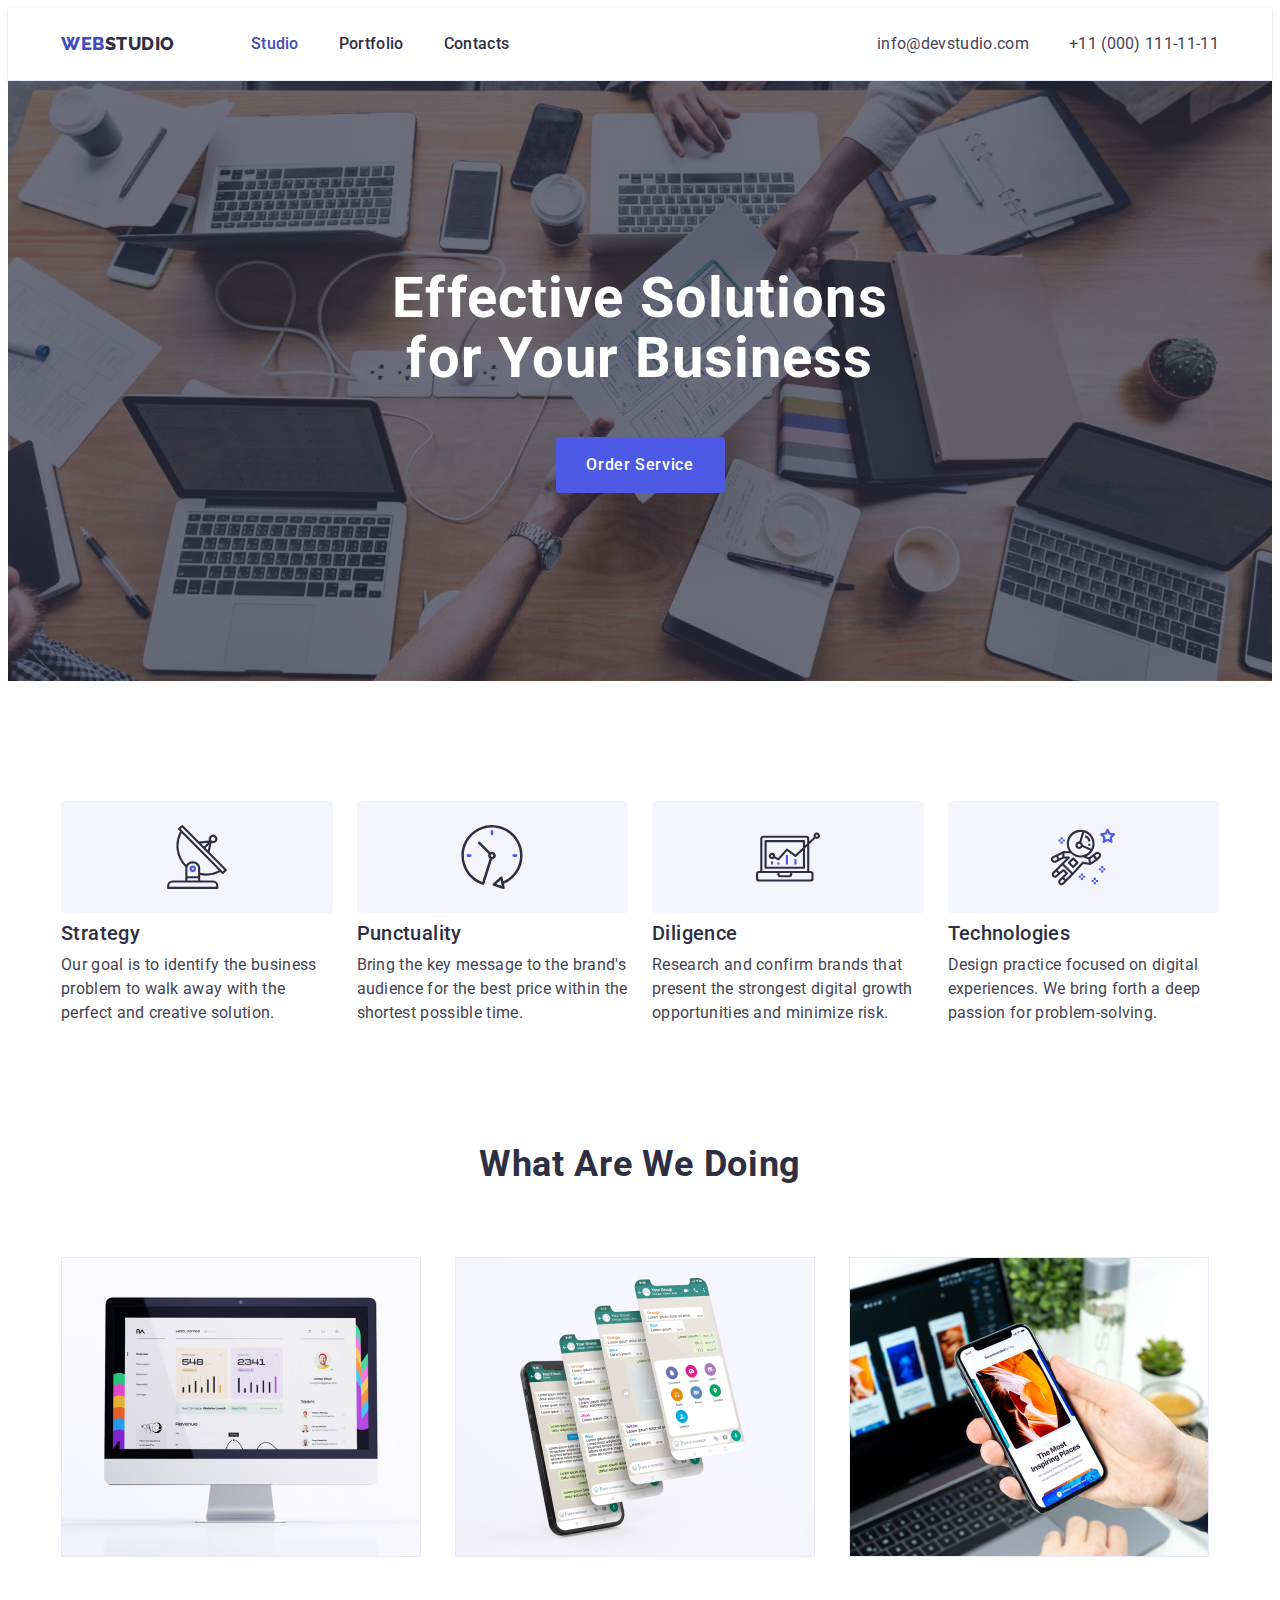
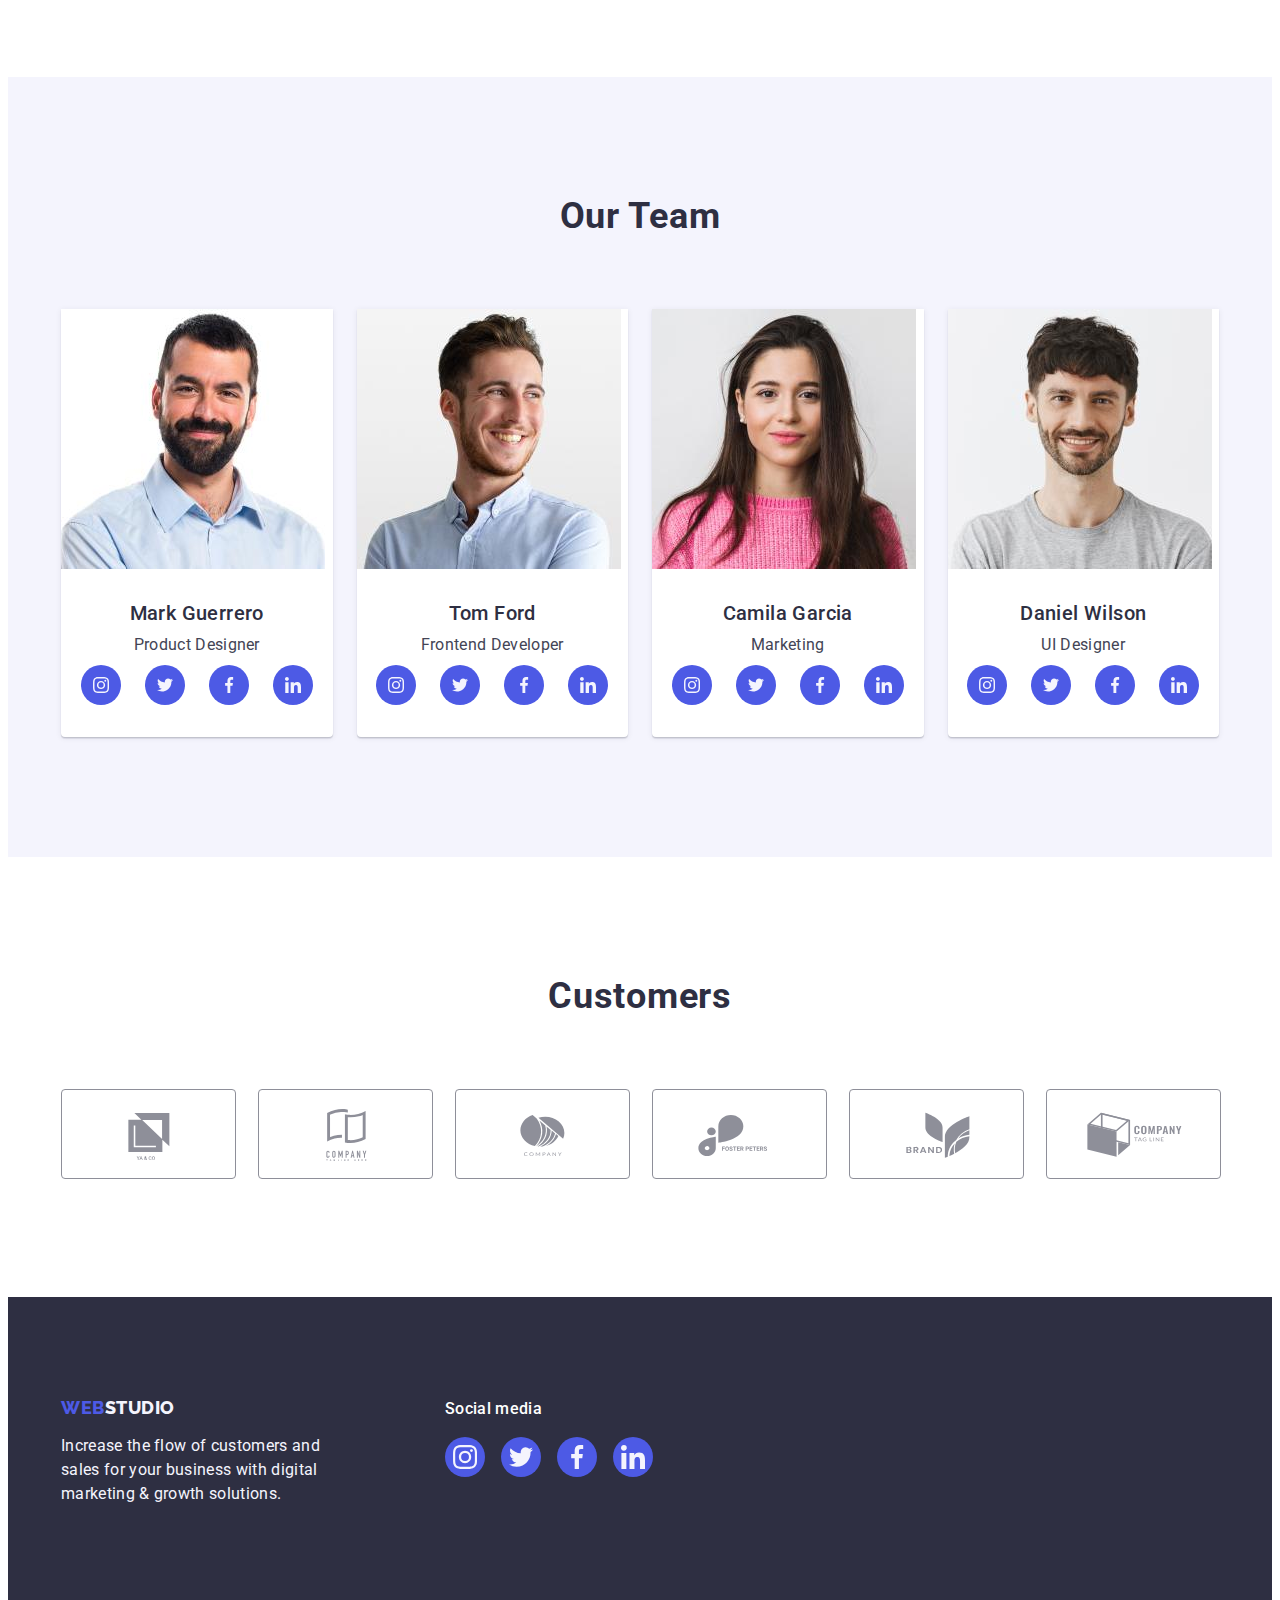
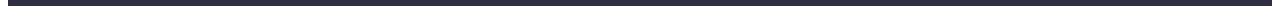
==== index.html @ 147f6ba3 "Initial commit" ====
<!doctype html>
<html lang="en">
<head>
    <meta charset="UTF-8">
    <meta name="viewport" content="width=device-width, initial-scale=1.0">
    <link rel="preconnect" href="https://fonts.googleapis.com">
    <link rel="preconnect" href="https://fonts.gstatic.com" crossorigin>
    <link
            href="https://fonts.googleapis.com/css2?family=Raleway:wght@800&family=Roboto:wght@400;500;700;900&display=swap"
            rel="stylesheet"
    >
    <link
            rel="stylesheet"
            href="https://cdnjs.cloudflare.com/ajax/libs/modern-normalize/2.0.0/modern-normalize.min.css"
            integrity="sha512-4xo8blKMVCiXpTaLzQSLSw3KFOVPWhm/TRtuPVc4WG6kUgjH6J03IBuG7JZPkcWMxJ5huwaBpOpnwYElP/m6wg=="
            crossorigin="anonymous"
            referrerpolicy="no-referrer"
    />
    <link href="./css/styles.css" rel="stylesheet">
    <title>Studio</title>
</head>
<body>
<header class="header">
    <div class="header-container container">
        <nav class="header-nav">
            <a href="./index.html" class="logo-header-link logo-link link">
                Web<span class="header-logo-accent">Studio</span>
            </a>
            <ul class="header-nav-list list">
                <li class="header-nav-list-item">
                    <a class="header-link-accent header-link link" href="./index.html">Studio</a>
                </li>
                <li class="header-nav-list-item">
                    <a class="header-link link" href="./portfolio.html">Portfolio</a>
                </li>
                <li class="header-nav-list-item">
                    <a class="header-link link" href="">Contacts</a>
                </li>
            </ul>
        </nav>
        <address class="address">
            <ul class="address-list list">
                <li><a class="address-link link" href="mailto:info@devstudio.com">info@devstudio.com</a></li>
                <li><a class="address-link link" href="tel:+110001111111">+11 (000) 111-11-11</a></li>
            </ul>
        </address>
    </div>
</header>

<main>
    <section class="hero">
        <div class="container">
            <h1 class="hero-title">Effective Solutions for Your Business</h1>
            <button class="hero-btn btn" type="button" data-modal-open>Order Service</button>
        </div>
    </section>
    <section class="feature">
        <div class="container">
            <h2 class="visually-hidden">Feature</h2>
            <ul class="feature-list list">
                <li class="feature-item">
                    <div class="feature-icon-container">
                        <svg class="feature-icon" width="64" height="64">
                            <use href="./images/icons.svg#icon-antenna"></use>
                        </svg>
                    </div>
                    <h3 class="feature-subtitle subtitle">Strategy</h3>
                    <p class="feature-text text">
                        Our goal is to identify the business problem to walk away with the perfect and creative
                        solution.
                    </p>
                </li>
                <li class="feature-item">
                    <div class="feature-icon-container">
                        <svg class="feature-icon" width="64" height="64">
                            <use href="./images/icons.svg#icon-clock"></use>
                        </svg>
                    </div>
                    <h3 class="feature-subtitle subtitle">Punctuality</h3>
                    <p class="feature-text text">
                        Bring the key message to the brand's audience for the best price within the shortest possible
                        time.
                    </p>
                </li>
                <li class="feature-item">
                    <div class="feature-icon-container">
                        <svg class="feature-icon" width="64" height="64">
                            <use href="./images/icons.svg#icon-diagram"></use>
                        </svg>
                    </div>
                    <h3 class="feature-subtitle subtitle">Diligence</h3>
                    <p class="feature-text text">
                        Research and confirm brands that present the strongest digital growth opportunities and minimize
                        risk.
                    </p>
                </li>
                <li class="feature-item">
                    <div class="feature-icon-container">
                        <svg class="feature-icon" width="64" height="64">
                            <use href="./images/icons.svg#icon-astronaut"></use>
                        </svg>
                    </div>
                    <h3 class="feature-subtitle subtitle">Technologies</h3>
                    <p class="feature-text text">
                        Design practice focused on digital experiences. We bring forth a deep passion for
                        problem-solving.
                    </p>
                </li>
            </ul>
        </div>
    </section>
    <section class="action">
        <div class="container">
            <h2 class="studio-title">What are we doing</h2>
            <ul class="action-list list">
                <li class="action-item">
                    <img src="images/studio/technics/img-1.jpg" alt="monitor image" width="360" height="300">
                </li>
                <li class="action-item">
                    <img src="images/studio/technics/img-2.jpg" alt="phone image" width="360" height="300">
                </li>
                <li class="action-item">
                    <img src="images/studio/technics/img-3.jpg" alt="laptop and phone image" width="360" height="300">
                </li>
            </ul>
        </div>
    </section>
    <section class="team">
        <div class="container">
            <h2 class="studio-title">Our Team</h2>
            <ul class="team-list list">
                <li class="team-item">
                    <img src="images/studio/team/img-3.jpg" alt="mac image" width="264" height="260">
                    <div class="team-container">
                        <h3 class="team-subtitle subtitle">Mark Guerrero</h3>
                        <p class="team-text text">Product Designer</p>
                        <ul class="social-list">
                            <li class="social-item">
                                <a class="social-link link" target="_blank" href="/">
                                    <svg class="social-icon" width="16" height="16">
                                        <use href="./images/icons.svg#icon-instagram"></use>
                                    </svg>
                                </a>
                            </li>
                            <li class="social-item">
                                <a class="social-link link" target="_blank" href="/">
                                    <svg class="social-icon" width="16" height="16">
                                        <use href="./images/icons.svg#icon-twitter"></use>
                                    </svg>
                                </a>
                            </li>
                            <li class="social-item">
                                <a class="social-link link" target="_blank" href="/">
                                    <svg class="social-icon" width="16" height="16">
                                        <use href="./images/icons.svg#icon-facebook"></use>
                                    </svg>
                                </a>
                            </li>
                            <li class="social-item">
                                <a class="social-link link" target="_blank" href="/">
                                    <svg class="social-icon" width="16" height="16">
                                        <use href="./images/icons.svg#icon-linkedin"></use>
                                    </svg>
                                </a>
                            </li>
                        </ul>
                    </div>
                </li>
                <li class="team-item">
                    <img src="images/studio/team/img-2.jpg" alt="phone image" width="264" height="260">
                    <div class="team-container">
                        <h3 class="team-subtitle subtitle">Tom Ford</h3>
                        <p class="team-text text">Frontend Developer</p>
                        <ul class="social-list">
                            <li class="social-item">
                                <a class="social-link link" target="_blank" href="/">
                                    <svg class="social-icon" width="16" height="16">
                                        <use href="./images/icons.svg#icon-instagram"></use>
                                    </svg>
                                </a>
                            </li>
                            <li class="social-item">
                                <a class="social-link link" target="_blank" href="/">
                                    <svg class="social-icon" width="16" height="16">
                                        <use href="./images/icons.svg#icon-twitter"></use>
                                    </svg>
                                </a>
                            </li>
                            <li class="social-item">
                                <a class="social-link link" target="_blank" href="/">
                                    <svg class="social-icon" width="16" height="16">
                                        <use href="./images/icons.svg#icon-facebook"></use>
                                    </svg>
                                </a>
                            </li>
                            <li class="social-item">
                                <a class="social-link link" target="_blank" href="/">
                                    <svg class="social-icon" width="16" height="16">
                                        <use href="./images/icons.svg#icon-linkedin"></use>
                                    </svg>
                                </a>
                            </li>
                        </ul>
                    </div>
                </li>
                <li class="team-item">
                    <img src="images/studio/team/img-1.jpg" alt="laptop and phone image" width="264" height="260">
                    <div class="team-container">
                        <h3 class="team-subtitle subtitle">Camila Garcia</h3>
                        <p class="team-text text">Marketing</p>
                        <ul class="social-list">
                            <li class="social-item">
                                <a class="social-link link" target="_blank" href="/">
                                    <svg class="social-icon" width="16" height="16">
                                        <use href="./images/icons.svg#icon-instagram"></use>
                                    </svg>
                                </a>
                            </li>
                            <li class="social-item">
                                <a class="social-link link" target="_blank" href="/">
                                    <svg class="social-icon" width="16" height="16">
                                        <use href="./images/icons.svg#icon-twitter"></use>
                                    </svg>
                                </a>
                            </li>
                            <li class="social-item">
                                <a class="social-link link" target="_blank" href="/">
                                    <svg class="social-icon" width="16" height="16">
                                        <use href="./images/icons.svg#icon-facebook"></use>
                                    </svg>
                                </a>
                            </li>
                            <li class="social-item">
                                <a class="social-link link" target="_blank" href="/">
                                    <svg class="social-icon" width="16" height="16">
                                        <use href="./images/icons.svg#icon-linkedin"></use>
                                    </svg>
                                </a>
                            </li>
                        </ul>
                    </div>
                </li>
                <li class="team-item">
                    <img src="images/studio/team/img.jpg" alt="laptop and phone image" width="264" height="260">
                    <div class="team-container">
                        <h3 class="team-subtitle subtitle">Daniel Wilson</h3>
                        <p class="team-text text">UI Designer</p>
                        <ul class="social-list">
                            <li class="social-item">
                                <a class="social-link link" target="_blank" href="/">
                                    <svg class="social-icon" width="16" height="16">
                                        <use href="./images/icons.svg#icon-instagram"></use>
                                    </svg>
                                </a>
                            </li>
                            <li class="social-item">
                                <a class="social-link link" target="_blank" href="/">
                                    <svg class="social-icon" width="16" height="16">
                                        <use href="./images/icons.svg#icon-twitter"></use>
                                    </svg>
                                </a>
                            </li>
                            <li class="social-item">
                                <a class="social-link link" target="_blank" href="/">
                                    <svg class="social-icon" width="16" height="16">
                                        <use href="./images/icons.svg#icon-facebook"></use>
                                    </svg>
                                </a>
                            </li>
                            <li class="social-item">
                                <a class="social-link link" target="_blank" href="/">
                                    <svg class="social-icon" width="16" height="16">
                                        <use href="./images/icons.svg#icon-linkedin"></use>
                                    </svg>
                                </a>
                            </li>
                        </ul>
                    </div>
                </li>
            </ul>
        </div>
    </section>

    <section class="customers">
        <div class="container">
            <h2 class="studio-title">Customers</h2>
            <ul class="customers-list list">
                <li class="customers-item">
                    <a class="customers-link link" target="_blank" href="/">
                        <svg class="customers-icon" width="104" height="56">
                            <use href="./images/icons.svg#icon-logo"></use>
                        </svg>
                    </a>
                </li>
                <li class="customers-item">
                    <a class="customers-link link" target="_blank" href="/">
                        <svg class="customers-icon" width="104" height="56">
                            <use href="./images/icons.svg#icon-logo-1"></use>
                        </svg>
                    </a>
                </li>
                <li class="customers-item">
                    <a class="customers-link link" target="_blank" href="/">
                        <svg class="customers-icon" width="104" height="56">
                            <use href="./images/icons.svg#icon-logo-2"></use>
                        </svg>
                    </a>
                </li>
                <li class="customers-item">
                    <a class="customers-link link" target="_blank" href="/">
                        <svg class="customers-icon" width="104" height="56">
                            <use href="./images/icons.svg#icon-logo-3"></use>
                        </svg>
                    </a>
                </li>
                <li class="customers-item">
                    <a class="customers-link link" target="_blank" href="/">
                        <svg class="customers-icon" width="104" height="56">
                            <use href="./images/icons.svg#icon-logo-4"></use>
                        </svg>
                    </a>
                </li>
                <li class="customers-item">
                    <a class="customers-link link" target="_blank" href="/">
                        <svg class="customers-icon" width="104" height="56">
                            <use href="./images/icons.svg#icon-logo-5"></use>
                        </svg>
                    </a>
                </li>
            </ul>
        </div>
    </section>
</main>

<footer class="footer">
    <div class="footer-container container">
        <div class="footer-info">
            <a class="footer-logo-link logo-link link" href="./index.html">
                Web<span class="footer-logo-accent">Studio</span>
            </a>
            <p class="footer-text">
                Increase the flow of customers and sales for your business with digital marketing & growth solutions.
            </p>
        </div>
        <div class="footer-social">
            <p class="social-text">Social media</p>
            <ul class="social-list-footer">
                <li class="social-item">
                    <a class="social-footer-link link" target="_blank" href="/">
                        <svg class="footer-social-icon" width="24" height="24">
                            <use href="./images/icons.svg#icon-instagram"></use>
                        </svg>
                    </a>
                </li>
                <li class="social-item">
                    <a class="social-footer-link link" target="_blank" href="/">
                        <svg class="footer-social-icon" width="24" height="24">
                            <use href="./images/icons.svg#icon-twitter"></use>
                        </svg>
                    </a>
                </li>
                <li class="social-item">
                    <a class="social-footer-link link" target="_blank" href="/">
                        <svg class="footer-social-icon" width="24" height="24">
                            <use href="./images/icons.svg#icon-facebook"></use>
                        </svg>
                    </a>
                </li>
                <li class="social-item">
                    <a class="social-footer-link link" target="_blank" href="/">
                        <svg class="footer-social-icon" width="24" height="24">
                            <use href="./images/icons.svg#icon-linkedin"></use>
                        </svg>
                    </a>
                </li>
            </ul>
        </div>
    </div>
</footer>

<div class="backdrop is-hidden" data-modal>
    <div class="modal">
        <button class="modal-btn" type="button" data-modal-close>
            <svg class="modal-btn-icon" width="8" height="8">
                <use href="./images/icons.svg#icon-close"></use>
            </svg>
        </button>
    </div>
</div>

<script src="./js/modal.js" type="module"></script>
</body>
</html>
---- css/styles.css ----
:root {
    --navyblue-cl: #2E2F42;
    --iris-cl: #4D5AE5;
    --ocaen-cl: #404BBF;
    --slate-cl: #434455;
    --white-cl: #FFFFFF;
    --cloud-cl: #F4F4FD;
    --cornflower-cl: #E7E9FC;
    --bg-grey: #2E2F42B2;
    --light-slate: #8E8F99;
    --greean-cl: #31D0AA;
    --dairy-cl: #FCFCFC;

    --main-font: Roboto, sans-serif;
    --secondary-font: Raleway, sans-serif;
}

h1,
h2,
h3,
h4,
h5,
h6,
p {
    margin: 0;
}
ul,
ol {
    list-style: none;
    padding: 0;
    margin: 0;
}

body {
    color: var(--slate-cl);
    font-family: var(--main-font);
    background-color: var(--white-cl);
}

/**
  RESET
 */

address {
    font-style: normal;
}

img {
    display: block;
    max-width: 100%;
    height: auto;
}

.link {
    text-decoration: none;
    color: currentColor;
}

.list {
    list-style: none;
}

.btn {
    font-family: inherit;
    cursor: pointer;
    color: currentColor;
    line-height: 1.5;
    letter-spacing: 0.04em;
    font-weight: 500;
    text-align: center;
    font-size: 16px;
}


.logo-link {
    font-family: var(--secondary-font);
    font-size: 18px;
    font-weight: 800;
    line-height: 1.17;
    letter-spacing: 0.03em;
    text-transform: uppercase;
    color: var(--iris-cl);
}

.logo-accent {
    color: var(--iris-cl);
}

.subtitle {
    font-size: 20px;
    font-weight: 500;
    line-height: 1.2;
    letter-spacing: 0.02em;
}

.text {
    color: var(--slate-cl);
    line-height: 1.5;
    letter-spacing: 0.02em;
}

.container {
    width: 1158px;
    padding: 0 15px;
    margin: 0 auto;
}

.visually-hidden {
    position: absolute;
    width: 1px;
    height: 1px;
    margin: -1px;
    border: 0;
    padding: 0;
    white-space: nowrap;
    clip-path: inset(100%);
    clip: rect(0 0 0 0);
    overflow: hidden;
}

/**
  HEADER
 */
.header {
    border-bottom: 1px solid var(--cornflower-cl);
    box-shadow: 0 2px 1px rgba(46, 47, 66, 0.08), 0 1px 1px rgba(46, 47, 66, 0.16), 0 1px 6px rgba(46, 47, 66, 0.08);
}

.header-container {
    display: flex;
    align-items: center;
    padding: 0 15px;
}

.header-nav {
    display: flex;
    align-items: center;
    margin-right: auto;
}

.header-nav-list {
    display: flex;
    gap: 40px;
}

.header-nav-list-item {
    font-weight: 500;
    line-height: 1.5;
    letter-spacing: 0.02em;
}

.logo-header-link {
    margin-right: 76px;
    color: var(--ocaen-cl);
}


.address-list {
    display: flex;
    gap: 40px;
}

.address-link {
    line-height: 1.5;
    letter-spacing: 0.02em;
    transition: color 250ms cubic-bezier(0.4, 0, 0.2, 1);
}

.header-link {
    color: var(--navyblue-cl);
    transition: color 250ms cubic-bezier(0.4, 0, 0.2, 1);
    display: block;
    padding: 24px 0;
    position: relative;
}

.header-link::after {
    content: '';
    position: absolute;
    left: 0;
    bottom: -1px;

    display: block;
    height: 4px;
    background-color: var(--ocaen-cl);
    border-radius: 2px;
}

.header-link-accent {
    color: var(--ocaen-cl);
}

.address-link:hover,
.address-link:focus,
.header-link:hover,
.header-link:focus {
    color: var(--ocaen-cl);
}

.header-logo-accent {
    color: var(--navyblue-cl);
}

/**
  FOOTER
 */
.footer {
    background-color: var(--navyblue-cl);
    padding: 100px 0;
}

.footer-text {
    color: var(--cloud-cl);
    line-height: 1.5;
    letter-spacing: 0.02em;
    max-width: 264px
}

.footer-logo-accent {
    color: var(--cloud-cl);
}

.footer-logo-link {
    display: inline-block;
    margin-bottom: 16px;
}

.footer-container {
    display: flex;
    align-items: baseline;
}

.footer-info {
    margin-right: 120px;
}

.social-list-footer {
    display: flex;
    gap: 16px;
    justify-content: center;
}

.social-footer-link{
    width: 40px;
    height: 40px;

    border-radius: 50%;
    background-color: var(--iris-cl);
    display: flex;
    align-items: center;
    justify-content: center;

    transition: background-color 250ms cubic-bezier(0.4, 0, 0.2, 1);;
}

.social-footer-link:hover,
.social-footer-link:focus{
    background-color: var(--greean-cl);
}

.social-text {
    font-family: var(--main-font);
    color: var(--white-cl);
    line-height: 1.5;
    letter-spacing: 0.02em;
    font-weight: 500;

    margin-bottom: 16px;
}

.footer-social-icon {
    fill: var(--cloud-cl);
}

/**
   MODAL
 */
.backdrop {
    position: fixed;
    top: 0;
    left: 0;
    width: 100%;
    height: 100%;
    background-color: rgba(46, 47, 66, 0.4);
    transition: opacity 250ms cubic-bezier(0.4, 0, 0.2, 1), visibility 250ms cubic-bezier(0.4, 0, 0.2, 1);
}

.is-hidden {
    opacity: 0;
    visibility: hidden;
    pointer-events: none;
}

.modal {
    position: absolute;
    top: 50%;
    left: 50%;
    background-color: var(--dairy-cl);
    min-height: 584px;
    min-width: 408px;
    box-shadow: 0 1px 1px rgba(0, 0, 0, 0.14), 0 1px 3px rgba(0, 0, 0, 0.12), 0 2px 1px rgba(0, 0, 0, 0.2);
    border-radius: 4px;
    transition: transform 250ms cubic-bezier(0.4, 0, 0.2, 1);
    transform: translate(-50%, -50%) scale(1);
}

.modal-btn {
    position: absolute;
    width: 24px;
    height: 24px;
    top: 24px;
    right: 24px;
    background-color: var(--cornflower-cl);

    display: flex;
    align-items: center;
    justify-content: center;
    padding: 0;
    cursor: pointer;
    transition: background-color 250ms cubic-bezier(0.4, 0, 0.2, 1), border 250ms cubic-bezier(0.4, 0, 0.2, 1);

    border-radius: 50%;
    border: 1px solid rgba(0, 0, 0, 0.1);
}

.modal-btn-icon {
    fill: var(--navyblue-cl);
    transition: fill 250ms cubic-bezier(0.4, 0, 0.2, 1);
}

.modal-btn:hover,
.modal-btn:focus {
    background-color: var(--ocaen-cl);
    border: none;
}

.modal-btn:hover .modal-btn-icon,
.modal-btn:focus .modal-btn-icon {
    fill: var(--white-cl)
}

/**
  |============================
  | STUDIO styles
  |============================
*/
.studio-title {
    text-align: center;
    font-size: 36px;
    line-height: 1.11;
    letter-spacing: 0.02em;
    text-transform: capitalize;
    color: var(--navyblue-cl);
    margin-bottom: 72px;
}

/**
   HERO
 */
.hero {
    max-width: 1440px;
    color: var(--white-cl);
    padding: 188px 0;
    margin: auto;

    background-color: var(--bg-grey);
    background-image: linear-gradient(rgba(46, 47, 66, 0.70), rgba(46, 47, 66, 0.70)),
    url('../images/studio/hero-bg.jpg');
    background-repeat: no-repeat;
    background-position: center;
    background-size: cover;
}

.hero-title {
    font-size: 56px;
    font-style: normal;
    line-height: 1.07;
    letter-spacing: 0.02em;
    text-align: center;
    margin-bottom: 48px;
    margin-left: auto;
    margin-right: auto;
    max-width: 496px;
}

.hero-btn {
    display: block;
    background-color: var(--iris-cl);
    min-width: 169px;
    height: 56px;
    border-radius: 4px;
    margin: 0 auto;
    border: none;
    transition: background-color 250ms cubic-bezier(0.4, 0, 0.2, 1);
}

.hero-btn:hover,
.hero-btn:focus {
    background-color: var(--ocaen-cl);
}

/**
   FEATURE
 */
.feature{
    padding: 120px 0;
}

.feature-subtitle {
    color: var(--navyblue-cl);
    margin-bottom: 8px;
}

.feature-list {
    display: flex;
    gap: 24px;
}

.feature-item {
    width: calc((100% - 72px) / 4);
}

.feature-icon-container{
    display: flex;
    align-items: center;
    justify-content: center;
    height: 112px;
    background-color: var(--cloud-cl);
    border-radius: 4px;
    margin-bottom: 8px;
}

/**
   ACTION
 */
.action{
    padding-bottom: 120px;
}

.action-list {
    display: flex;
    gap: 24px;
}

.action-item {
    width: calc((100% - 48px) / 3);
}

/**
  TEAM
 */

.team {
    background-color: var(--cloud-cl);
    padding: 120px 0;
}

.team-item {
    background-color: var(--white-cl);
    box-shadow: 0 1px 6px rgba(46, 47, 66, 0.08), 0 1px 1px rgba(46, 47, 66, 0.16), 0 2px 1px rgba(46, 47, 66, 0.08);
}

.team-subtitle {
    text-align: center;
    color: var(--navyblue-cl);
    margin-bottom: 8px;
}

.team-text {
    text-align: center;
    margin-bottom: 8px;
}

.team-list {
    display: flex;
    gap: 24px;
}

.team-item {
    width: calc((100% - 72px) / 4);
    border-radius: 0 0 4px 4px;
}

.team-container {
    padding: 32px 0;
}

.social-list {
    display: flex;
    gap: 24px;
    justify-content: center;
}

.social-item {
    width: 40px;
    height: 40px;
}

.social-link {
    width: 100%;
    height: 100%;
    background-color: var(--iris-cl);
    border-radius: 50%;
    display: flex;
    align-items: center;
    justify-content: center;
    transition: background-color 250ms cubic-bezier(0.4, 0, 0.2, 1);
}

.social-link:hover,
.social-link:focus{
    background-color: var(--ocaen-cl);
}

.social-icon {
    fill: var(--cloud-cl);
}

/**
   Customers
 */
.customers{
    padding: 120px 0;
}

.customers-list {
    display: flex;
    gap: 24px;

}

.customers-item {
    width: calc((100% - 120px) / 6);
    height: 88px;
}

.customers-link {
    color: var(--light-slate);
    display: flex;
    justify-content: center;
    align-items: center;

    border: 1px solid var(--light-slate);
    border-radius: 4px;
    width: 100%;
    height: 100%;

    transition: border-color 250ms cubic-bezier(0.4, 0, 0.2, 1), color 250ms cubic-bezier(0.4, 0, 0.2, 1);
}

.customers-link:focus,
.customers-link:hover {
    border-color: var(--ocaen-cl);
    color: var(--ocaen-cl);
}

.customers-icon {
    fill: currentColor;
}


/**
  |============================
  | PORTFOLIO styles
  |============================
*/

/**
PORTFOLIO
 */
.portfolio {
    padding-top: 96px;
    padding-bottom: 120px;
}

/**
  FILTERS
 */
.btn-list {
    display: flex;
    justify-content: center;
    gap: 24px;
    margin-bottom: 72px
}

.portfolio-btn {
    color: var(--iris-cl);
    background-color: var(--cloud-cl);
    padding: 12px 24px;
    border: 1px solid var(--cornflower-cl);
    border-radius: 4px;
    box-shadow: 0 3px 1px rgba(0, 0, 0, 0.1), 0 2px 1px rgba(0, 0, 0, 0.08), 0 2px 2px rgba(0, 0, 0, 0.12);

    transition: color 250ms cubic-bezier(0.4, 0, 0.2, 1), background-color 250ms cubic-bezier(0.4, 0, 0.2, 1), border-color 250ms cubic-bezier(0.4, 0, 0.2, 1), box-shadow 250ms cubic-bezier(0.4, 0, 0.2, 1);
}

.portfolio-subtitle {
    color: var(--navyblue-cl);
    margin-bottom: 8px;
}


.portfolio-btn:hover,
.portfolio-btn:focus {
    background-color: var(--ocaen-cl);
    color: var(--white-cl);
    border: 1px solid transparent;
}

/**
   LIST
 */
.portfolio-list {
    display: flex;
    flex-wrap: wrap;
    column-gap: 24px;
    row-gap: 48px;
}

.portfolio-item {
    width: calc((100% - 48px) / 3);
}

.portfolio-link {
    display: block;
    transition: box-shadow 250ms cubic-bezier(0.4, 0, 0.2, 1);
}

.portfolio-link:focus,
.portfolio-link:hover {
    box-shadow: 0 1px 6px rgba(46, 47, 66, 0.08), 0 1px 1px rgba(46, 47, 66, 0.16), 0 2px 1px rgba(46, 47, 66, 0.08);
}

.portfolio-item-container {
    padding: 32px 16px;
    border: 1px solid var(--cornflower-cl);
    border-top: none;
}

.portfolio-image-container {
    position: relative;
    overflow: hidden;
}

.portfolio-additional-text {
    position: absolute;
    top: 0;

    color: var(--cloud-cl);
    background-color: var(--iris-cl);

    font-weight: 400;
    line-height: 1.5;
    letter-spacing: 0.02em;

    width: 100%;
    height: 100%;
    padding: 40px 32px;
    transform: translateY(100%);

    transition: transform 250ms cubic-bezier(0.4, 0, 0.2, 1);
}

.portfolio-link:focus .portfolio-additional-text,
.portfolio-link:hover .portfolio-additional-text {
    transform: translateY(0%);
}
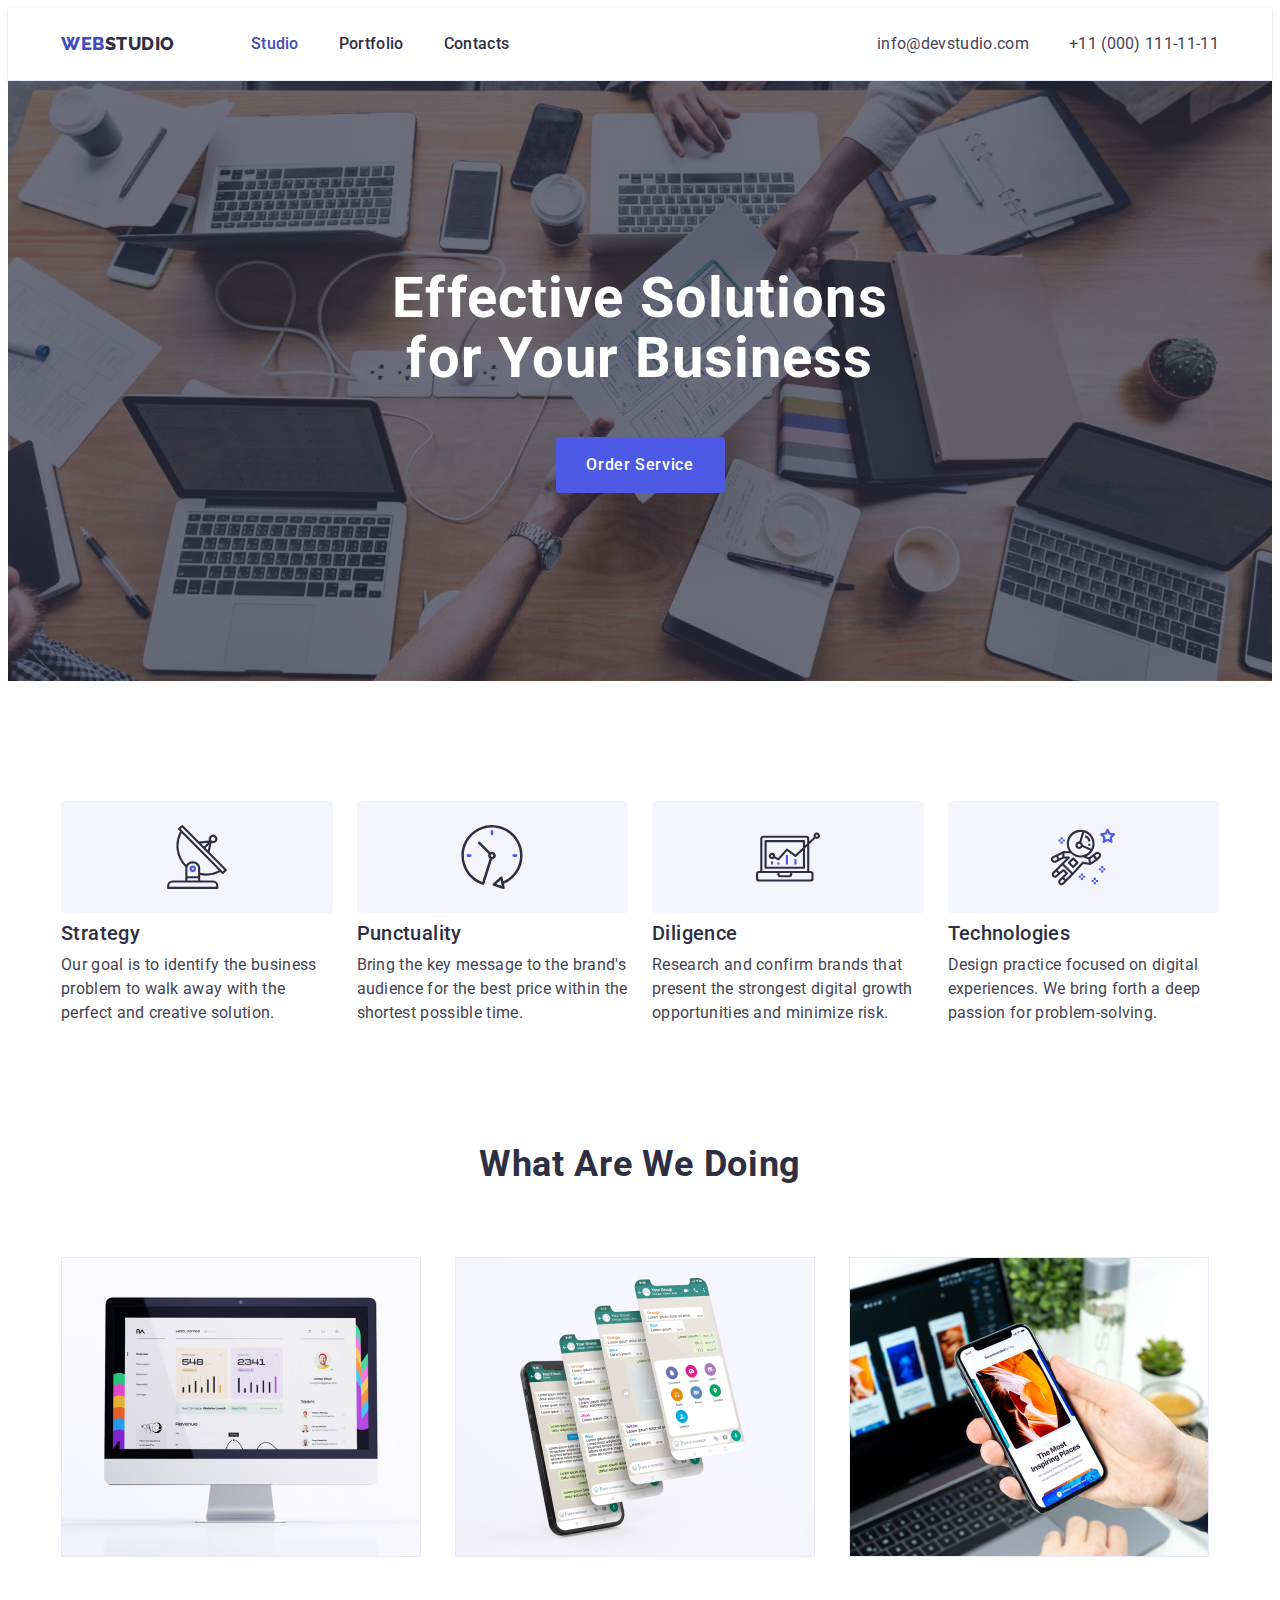
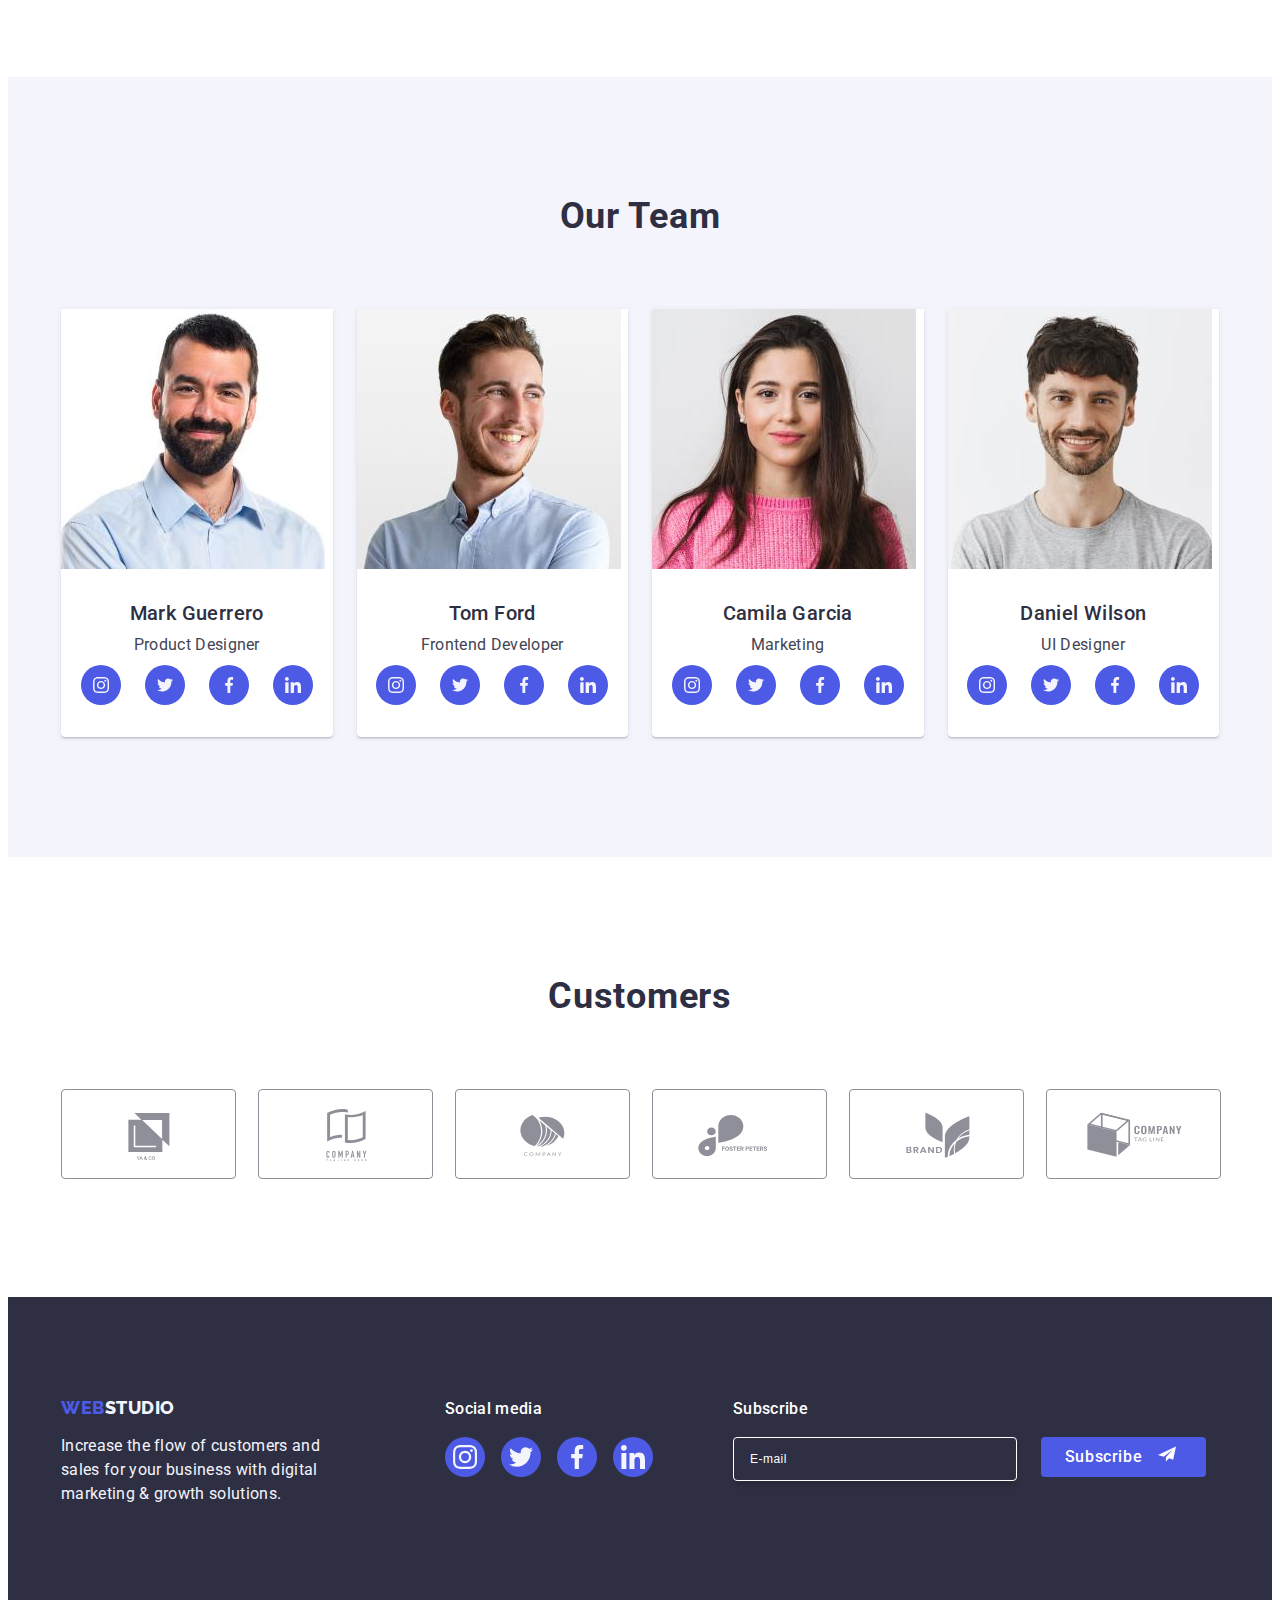
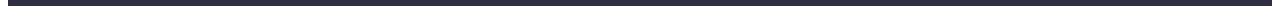
==== commit 437ad3c6: "add fixes" ====
--- a/index.html
+++ b/index.html
@@ -375,6 +375,20 @@
                 </li>
             </ul>
         </div>
+        <div class="footer-subscription">
+            <p class="footer-subscription-title">Subscribe</p>
+            <form class="footer-form" name="subscription-form">
+                <label class="footer-form-label">
+                    <input type="email" class="footer-form-input" name="email" placeholder="E-mail">
+                </label>
+                <button class="footer-form-btn btn" type="submit">
+                    Subscribe
+                    <svg class="footer-subscription-icon" width="24" height="24">
+                        <use href="./images/icons.svg#icon-subscription"></use>
+                    </svg>
+                </button>
+            </form>
+        </div>
     </div>
 </footer>
 
@@ -385,6 +399,104 @@
                 <use href="./images/icons.svg#icon-close"></use>
             </svg>
         </button>
+
+        <p class="modal-title">Leave your contacts and we will call you back</p>
+        <form class="modal-form" name="subscription-form">
+            <div class="modal-form-field">
+                <label class="modal-form-label" for="user-name">Name</label>
+                <div class="modal-form-input-container">
+                    <input
+                            class="modal-form-input"
+                            type="text"
+                            name="user-name"
+                            id="user-name"
+                            minlength="3"
+                            placeholder="Nazar Smutnitskiy"
+                    />
+                    <svg class="modal-form-icon" width="18" height="24">
+                        <use href="./images/icons.svg#icon-contact"></use>
+                    </svg>
+                </div>
+            </div>
+
+            <div class="modal-form-field">
+                <label class="modal-form-label" for="user-phone">Phone</label>
+                <div class="modal-form-input-container">
+                    <input
+                            class="modal-form-input"
+                            type="text"
+                            name="user-phone"
+                            id="user-phone"
+                            minlength="3"
+                            placeholder="+3X (XXX) XXX-XX-XX"
+                    />
+                    <svg class="modal-form-icon" width="18" height="24">
+                        <use href="./images/icons.svg#icon-phone"></use>
+                    </svg>
+                </div>
+            </div>
+
+            <div class="modal-form-field">
+                <label class="modal-form-label" for="user-email">Email</label>
+                <div class="modal-form-input-container">
+                    <input
+                            class="modal-form-input"
+                            type="text"
+                            name="user-email"
+                            id="user-email"
+                            minlength="3"
+                            placeholder="example@email.com"
+                    />
+                    <svg class="modal-form-icon" width="18" height="24">
+                        <use href="./images/icons.svg#icon-email"></use>
+                    </svg>
+                </div>
+            </div>
+
+            <div class="modal-form-field">
+                <label class="modal-form-label" for="user-comment">Comment</label>
+                <div class="modal-form-input-container">
+                    <textarea
+                            class="modal-form-comment"
+                            name="user-comment"
+                            id="user-comment"
+                            rows="4"
+                            placeholder="Text input"
+                            required
+                            minlength="7"
+                    ></textarea>
+                </div>
+            </div>
+
+            <div class="modal-form-privacy">
+                <input
+                        class="visually-hidden"
+                        type="checkbox"
+                        name="user-privacy"
+                        id="user-privacy"
+                        value="true"
+                />
+                <label class="modal-form-privacy-label" for="user-privacy">
+                    <span class="modal-form-privacy-desc">
+                        <svg class="modal-form-checkbox-icon" width="10" height="8">
+                          <use href="./images/sprite.svg#icon-check"></use>
+                        </svg>
+                        I accept the terms and conditions of the
+                        <a
+                                class="modal-form-privacy-link"
+                                href=""
+                                target="_blank"
+                                rel="noopener noreferrer"
+                        >
+                        Privacy Policy
+                        </a>
+                  </span>
+                </label>
+            </div>
+
+            <button class="submit-form-btn btn" type="submit">Send</button>
+        </form>
+
     </div>
 </div>
 
--- a/css/styles.css
+++ b/css/styles.css
@@ -272,10 +272,72 @@
     fill: var(--cloud-cl);
 }
 
+.footer-subscription {
+    color: var(--white-cl);
+    margin-left: 80px;
+}
+
+.footer-subscription-title {
+    margin-bottom: 16px;
+    font-weight: 500;
+    line-height: 1.5;
+    letter-spacing: 0.02em;
+}
+
+.footer-form {
+    display: flex;
+    gap: 24px;
+}
+
+.footer-form-input {
+    width: 264px;
+    height: 40px;
+
+    border-radius: 4px;
+    border: 1px solid var(--white-cl);
+    box-shadow: 0 4px 4px 0 rgba(0, 0, 0, 0.15);
+
+    padding-left: 16px;
+
+    font-size: 12px;
+    line-height: 1.5;
+    letter-spacing: 0.04em;
+
+    background-color: transparent;
+
+    color: var(--white-cl);
+}
+
+.footer-form-input::placeholder {
+    color: var(--white-cl);
+}
+
+.footer-form-btn {
+    background-color: var(--iris-cl);
+    border-radius: 4px;
+    border: none;
+
+    min-width: 165px;
+    height: 40px;
+    display: flex;
+    justify-content: center;
+    align-items: center;
+
+    line-height: 1.5;
+    letter-spacing: 0.04em;
+}
+
+.footer-subscription-icon {
+    margin-left: 16px;
+    fill: currentColor;
+}
+
+
 /**
    MODAL
  */
 .backdrop {
+    padding: 72px 24px 24px 24px;
     position: fixed;
     top: 0;
     left: 0;
@@ -339,6 +401,139 @@
     fill: var(--white-cl)
 }
 
+.modal-title {
+    height: 24px;
+
+    margin-bottom: 16px;
+
+    color: var(--navyblue-cl);
+    text-align: center;
+
+    font-weight: 500;
+    line-height: 1.5;
+    letter-spacing: 0.02em;
+}
+
+.modal-form-field {
+    margin-bottom: 8px;
+
+}
+
+.modal-form-label {
+    display: block;
+    margin-bottom: 4px;
+    color: var(--light-slate);
+
+    font-size: 12px;
+    font-style: normal;
+    font-weight: 400;
+    line-height: 1.17;
+    letter-spacing: 0.04em;
+}
+
+.modal-form-input-container {
+    position: relative;
+}
+
+.modal-form-input {
+    width: 100%;
+    height: 40px;
+    border-radius: 4px;
+    border: 1px solid rgba(46, 47, 66, 0.4);
+    background-color: transparent;
+    padding-left: 38px;
+    outline: transparent;
+    transition: border-color 250ms cubic-bezier(0.4, 0, 0.2, 1);
+}
+
+.modal-form-input:focus {
+    border-color: var(--iris-cl);
+}
+
+.modal-form-icon {
+    left: 16px;
+    top: 50%;
+    fill: var(--navyblue-cl);
+    position: absolute;
+    transform: translateY(-50%);
+    transition: fill 250ms cubic-bezier(0.4, 0, 0.2, 1);
+}
+
+.modal-form-input:focus .modal-form-icon {
+    fill: var(--iris-cl);
+}
+
+.modal-form-comment {
+    width: 100%;
+    height: 120px;
+
+    font-size: 12px;
+    letter-spacing: 0.04em;
+    color: rgba(46, 47, 66, 0.4);
+    border: 1px solid rgba(46, 47, 66, 0.4);
+    border-radius: 4px;
+    background-color: transparent;
+    padding: 8px 16px;
+    outline: transparent;
+    resize: none;
+    transition: border-color 250ms cubic-bezier(0.4, 0, 0.2, 1);
+}
+
+.modal-form-comment:focus {
+    border-color: var(--iris-cl);
+}
+
+.modal-form-privacy {
+    margin-bottom: 24px;
+}
+
+.modal-form-privacy-label {
+    display: block;
+
+    font-size: 12px;
+    line-height: 1.17;
+    letter-spacing: 0.04em;
+    color: var(--light-slate);
+}
+
+.modal-form-privacy-desc {
+    width: 16px;
+    height: 16px;
+    border: 1px solid rgba(46, 47, 66, 0.4);
+    border-radius: 2px;
+    transition: background-color 250ms cubic-bezier(0.4, 0, 0.2, 1), border 250ms cubic-bezier(0.4, 0, 0.2, 1), fill 250ms cubic-bezier(0.4, 0, 0.2, 1);
+
+    display: inline-flex;
+    align-items: center;
+    justify-content: center;
+    fill: transparent;
+}
+
+input[type='checkbox']:checked + .modal-form-checkbox > .modal-form-checkbox-icon {
+    background-color: var(--ocaen-cl);
+    border: none;
+    fill: var(--cloud-cl)
+}
+
+.modal-form-privacy-link {
+    color: var(--iris-cl);
+}
+
+.submit-form-btn {
+    display: block;
+    min-width: 169px;
+    height: 56px;
+
+    font-weight: 500;
+    line-height: 1.5;
+    letter-spacing: 0.04em;
+    color: var(--white-cl);
+    background-color: var(--iris-cl);
+    border: none;
+    border-radius: 4px;
+    transition: background-color 250ms cubic-bezier(0.4, 0, 0.2, 1);
+}
+
 /**
   |============================
   | STUDIO styles
@@ -458,6 +653,8 @@
 .team-item {
     background-color: var(--white-cl);
     box-shadow: 0 1px 6px rgba(46, 47, 66, 0.08), 0 1px 1px rgba(46, 47, 66, 0.16), 0 2px 1px rgba(46, 47, 66, 0.08);
+    width: calc((100% - 72px) / 4);
+    border-radius: 0 0 4px 4px;
 }
 
 .team-subtitle {
@@ -474,11 +671,6 @@
 .team-list {
     display: flex;
     gap: 24px;
-}
-
-.team-item {
-    width: calc((100% - 72px) / 4);
-    border-radius: 0 0 4px 4px;
 }
 
 .team-container {
